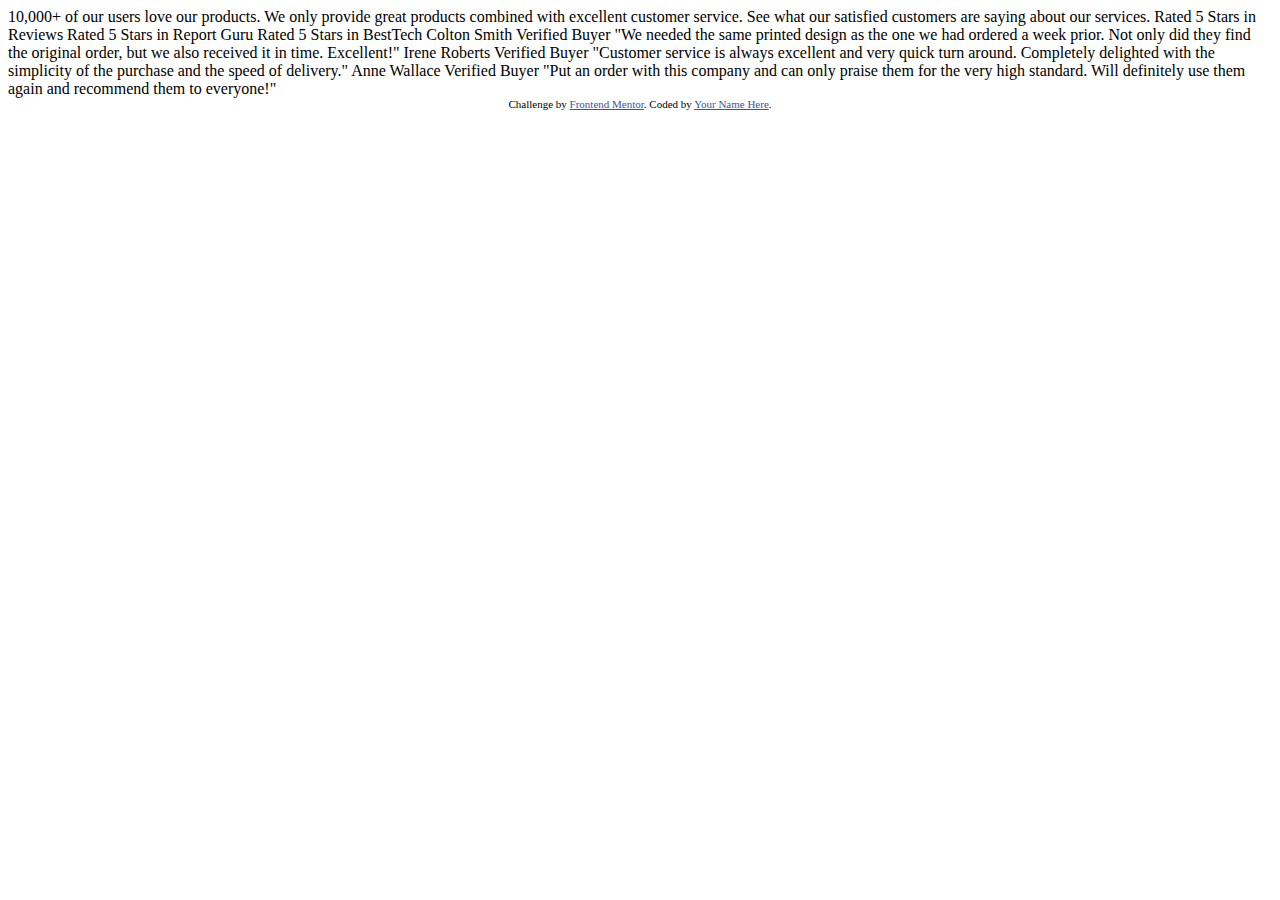
==== social-proof-section-master/index.html @ f541f534 "first commit" ====
<!DOCTYPE html>
<html lang="en">
  <head>
    <meta charset="UTF-8" />
    <meta name="viewport" content="width=device-width, initial-scale=1.0" />
    <!-- displays site properly based on user's device -->

    <link
      rel="icon"
      type="image/png"
      sizes="32x32"
      href="./images/favicon-32x32.png"
    />

    <title>Frontend Mentor | Social proof section</title>

    <!-- Feel free to remove these styles or customise in your own stylesheet 👍 -->
    <style>
      .attribution {
        font-size: 11px;
        text-align: center;
      }
      .attribution a {
        color: hsl(228, 45%, 44%);
      }
    </style>
  </head>
  <body>
    10,000+ of our users love our products.

    We only provide great products combined with excellent customer service.
    See what our satisfied customers are saying about our services.
    
    Rated 5 Stars in Reviews
    Rated 5 Stars in Report Guru
    Rated 5 Stars in BestTech
    
    Colton Smith 
    Verified Buyer
    "We needed the same printed design as the one we had ordered a week prior.
    Not only did they find the original order, but we also received it in time.
    Excellent!"
    
    Irene Roberts 
    Verified Buyer
    "Customer service is always excellent and very quick turn around. Completely
    delighted with the simplicity of the purchase and the speed of delivery."
    
    Anne Wallace 
    Verified Buyer
    "Put an order with this company and can only praise them for the very high
    standard. Will definitely use them again and recommend them to everyone!"

    <div class="attribution">
      Challenge by
      <a href="https://www.frontendmentor.io?ref=challenge" target="_blank"
        >Frontend Mentor</a
      >. Coded by <a href="#">Your Name Here</a>.
    </div>
  </body>
</html>
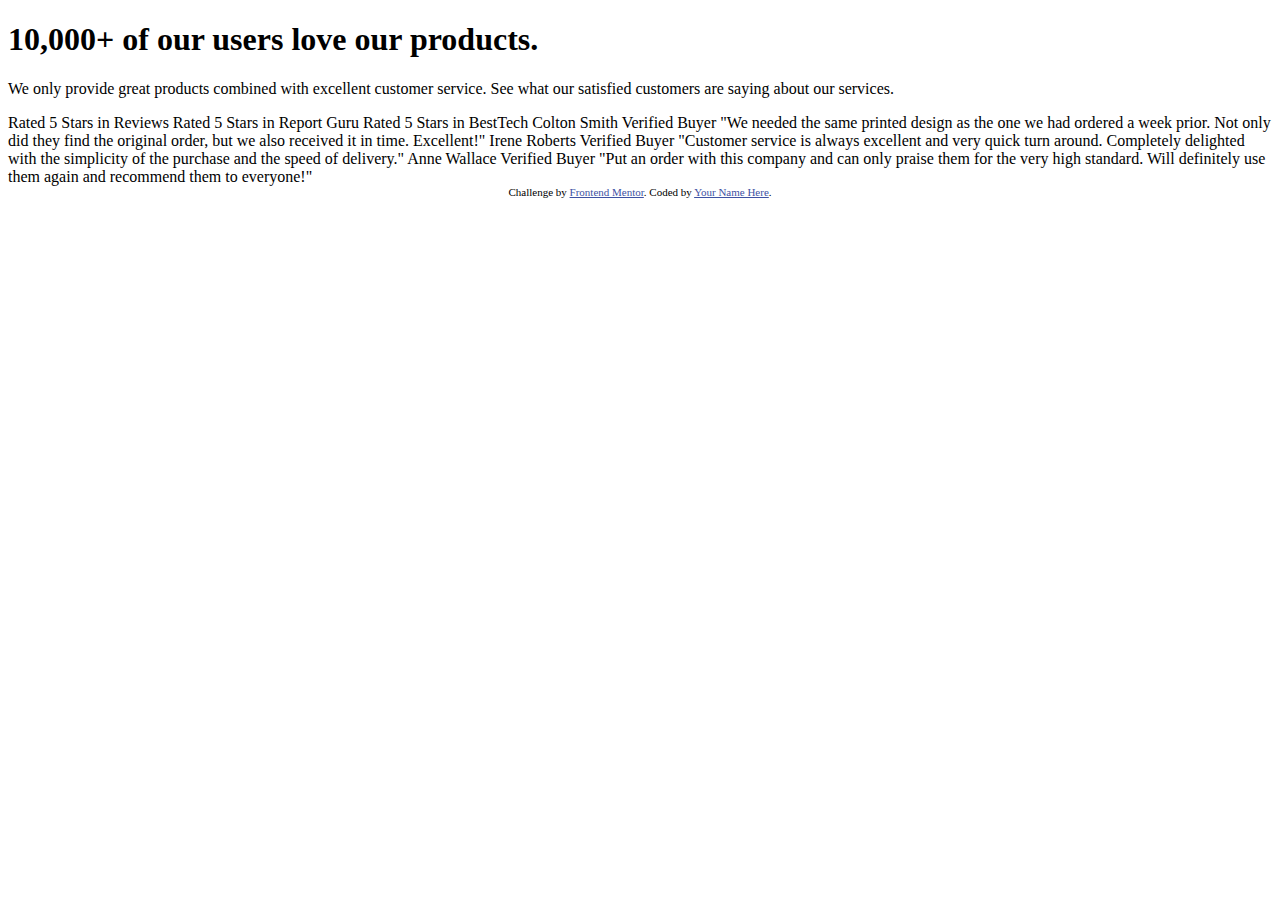
==== commit 74ac810f: "adding external style sheet" ====
--- a/social-proof-section-master/index.html
+++ b/social-proof-section-master/index.html
@@ -26,10 +26,13 @@
     </style>
   </head>
   <body>
-    10,000+ of our users love our products.
-
-    We only provide great products combined with excellent customer service.
-    See what our satisfied customers are saying about our services.
+    <sec class="container">
+      <h1>10,000+ of our users love our products.</h1>
+      <p>We only provide great products combined with excellent customer service.
+        See what our satisfied customers are saying about our services.</p>
+    </sec>
+    
+    
     
     Rated 5 Stars in Reviews
     Rated 5 Stars in Report Guru
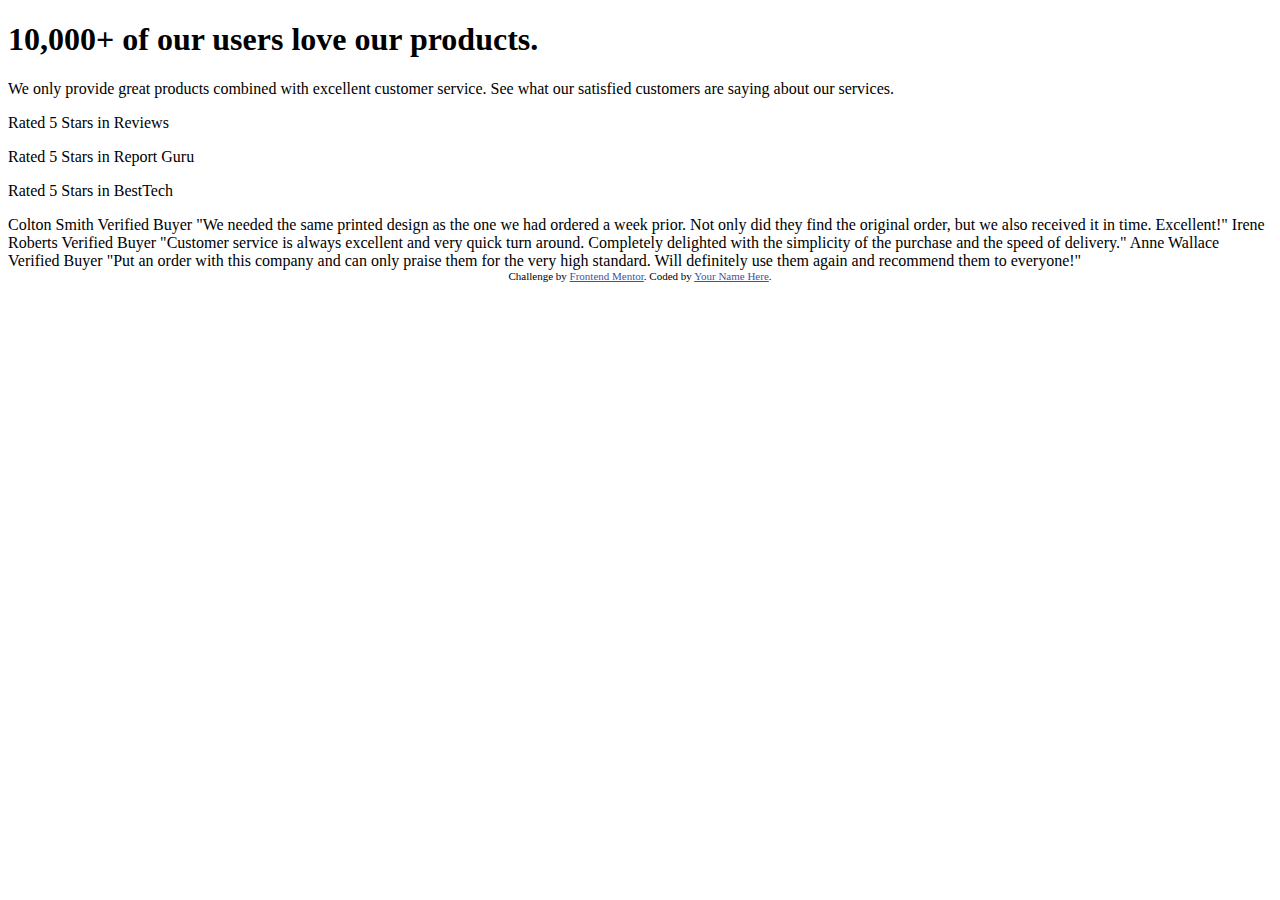
==== commit 50827ee9: "modified files" ====
--- a/social-proof-section-master/index.html
+++ b/social-proof-section-master/index.html
@@ -33,10 +33,10 @@
     </sec>
     
     
+    <p>Rated 5 Stars in Reviews</p>
+    <p>Rated 5 Stars in Report Guru</p>
+    <p>Rated 5 Stars in BestTech</p>
     
-    Rated 5 Stars in Reviews
-    Rated 5 Stars in Report Guru
-    Rated 5 Stars in BestTech
     
     Colton Smith 
     Verified Buyer
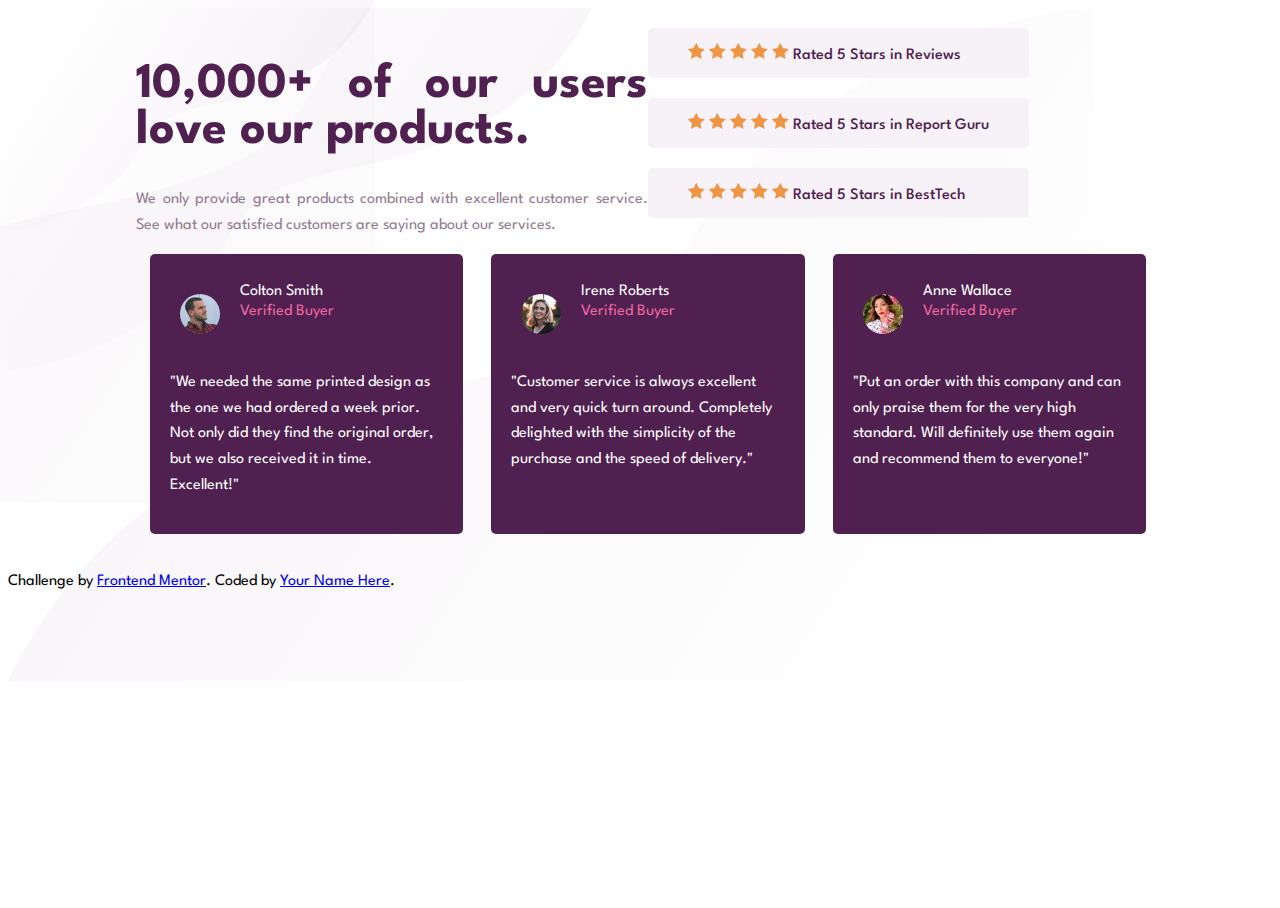
==== commit b442ba1e: "mobile first commit" ====
--- a/social-proof-section-master/index.html
+++ b/social-proof-section-master/index.html
@@ -3,56 +3,106 @@
   <head>
     <meta charset="UTF-8" />
     <meta name="viewport" content="width=device-width, initial-scale=1.0" />
-    <!-- displays site properly based on user's device -->
-
     <link
       rel="icon"
       type="image/png"
       sizes="32x32"
       href="./images/favicon-32x32.png"
     />
-
+    <link rel="stylesheet" href="style.css">
+    <link href="https://fonts.googleapis.com/css2?family=League+Spartan:wght@400;500;700&display=swap" rel="stylesheet">
     <title>Frontend Mentor | Social proof section</title>
-
-    <!-- Feel free to remove these styles or customise in your own stylesheet 👍 -->
-    <style>
-      .attribution {
-        font-size: 11px;
-        text-align: center;
-      }
-      .attribution a {
-        color: hsl(228, 45%, 44%);
-      }
-    </style>
   </head>
   <body>
-    <sec class="container">
-      <h1>10,000+ of our users love our products.</h1>
-      <p>We only provide great products combined with excellent customer service.
-        See what our satisfied customers are saying about our services.</p>
-    </sec>
+    <section class="container">
+      <section class="top-container">
+        <div class="intro-note">
+          <h1>10,000+ of our users love our products.</h1>
+          <p class="service-slogan">We only provide great products combined with excellent customer service.
+            See what our satisfied customers are saying about our services.</p>
+          </div>
+
+        <div class="short-reviews" class="star1">
+          <section class="star-review">
+            <div class="stars">
+            <svg width="17" height="16" xmlns="http://www.w3.org/2000/svg"><path d="M16.539 6.097a.297.297 0 00-.24-.202l-5.36-.779L8.542.26a.296.296 0 00-.53 0L5.613 5.117l-5.36.779a.297.297 0 00-.165.505l3.88 3.78-.917 5.34a.297.297 0 00.43.312l4.795-2.52 4.794 2.52a.296.296 0 00.43-.313l-.916-5.338L16.464 6.4c.08-.08.11-.197.075-.304z" fill="#EF9546" fill-rule="nonzero"/></svg>
+            <svg width="17" height="16" xmlns="http://www.w3.org/2000/svg"><path d="M16.539 6.097a.297.297 0 00-.24-.202l-5.36-.779L8.542.26a.296.296 0 00-.53 0L5.613 5.117l-5.36.779a.297.297 0 00-.165.505l3.88 3.78-.917 5.34a.297.297 0 00.43.312l4.795-2.52 4.794 2.52a.296.296 0 00.43-.313l-.916-5.338L16.464 6.4c.08-.08.11-.197.075-.304z" fill="#EF9546" fill-rule="nonzero"/></svg>
+            <svg width="17" height="16" xmlns="http://www.w3.org/2000/svg"><path d="M16.539 6.097a.297.297 0 00-.24-.202l-5.36-.779L8.542.26a.296.296 0 00-.53 0L5.613 5.117l-5.36.779a.297.297 0 00-.165.505l3.88 3.78-.917 5.34a.297.297 0 00.43.312l4.795-2.52 4.794 2.52a.296.296 0 00.43-.313l-.916-5.338L16.464 6.4c.08-.08.11-.197.075-.304z" fill="#EF9546" fill-rule="nonzero"/></svg>
+            <svg width="17" height="16" xmlns="http://www.w3.org/2000/svg"><path d="M16.539 6.097a.297.297 0 00-.24-.202l-5.36-.779L8.542.26a.296.296 0 00-.53 0L5.613 5.117l-5.36.779a.297.297 0 00-.165.505l3.88 3.78-.917 5.34a.297.297 0 00.43.312l4.795-2.52 4.794 2.52a.296.296 0 00.43-.313l-.916-5.338L16.464 6.4c.08-.08.11-.197.075-.304z" fill="#EF9546" fill-rule="nonzero"/></svg>
+            <svg width="17" height="16" xmlns="http://www.w3.org/2000/svg"><path d="M16.539 6.097a.297.297 0 00-.24-.202l-5.36-.779L8.542.26a.296.296 0 00-.53 0L5.613 5.117l-5.36.779a.297.297 0 00-.165.505l3.88 3.78-.917 5.34a.297.297 0 00.43.312l4.795-2.52 4.794 2.52a.296.296 0 00.43-.313l-.916-5.338L16.464 6.4c.08-.08.11-.197.075-.304z" fill="#EF9546" fill-rule="nonzero"/></svg>
+          </div>
+          <p class="star-review-item">
+          Rated 5 Stars in Reviews
+          </p>
+        </section>
+        <section class="star-review" class="star2">
+        <div class="stars">
+          <svg width="17" height="16" xmlns="http://www.w3.org/2000/svg"><path d="M16.539 6.097a.297.297 0 00-.24-.202l-5.36-.779L8.542.26a.296.296 0 00-.53 0L5.613 5.117l-5.36.779a.297.297 0 00-.165.505l3.88 3.78-.917 5.34a.297.297 0 00.43.312l4.795-2.52 4.794 2.52a.296.296 0 00.43-.313l-.916-5.338L16.464 6.4c.08-.08.11-.197.075-.304z" fill="#EF9546" fill-rule="nonzero"/></svg>
+          <svg width="17" height="16" xmlns="http://www.w3.org/2000/svg"><path d="M16.539 6.097a.297.297 0 00-.24-.202l-5.36-.779L8.542.26a.296.296 0 00-.53 0L5.613 5.117l-5.36.779a.297.297 0 00-.165.505l3.88 3.78-.917 5.34a.297.297 0 00.43.312l4.795-2.52 4.794 2.52a.296.296 0 00.43-.313l-.916-5.338L16.464 6.4c.08-.08.11-.197.075-.304z" fill="#EF9546" fill-rule="nonzero"/></svg>
+          <svg width="17" height="16" xmlns="http://www.w3.org/2000/svg"><path d="M16.539 6.097a.297.297 0 00-.24-.202l-5.36-.779L8.542.26a.296.296 0 00-.53 0L5.613 5.117l-5.36.779a.297.297 0 00-.165.505l3.88 3.78-.917 5.34a.297.297 0 00.43.312l4.795-2.52 4.794 2.52a.296.296 0 00.43-.313l-.916-5.338L16.464 6.4c.08-.08.11-.197.075-.304z" fill="#EF9546" fill-rule="nonzero"/></svg>
+          <svg width="17" height="16" xmlns="http://www.w3.org/2000/svg"><path d="M16.539 6.097a.297.297 0 00-.24-.202l-5.36-.779L8.542.26a.296.296 0 00-.53 0L5.613 5.117l-5.36.779a.297.297 0 00-.165.505l3.88 3.78-.917 5.34a.297.297 0 00.43.312l4.795-2.52 4.794 2.52a.296.296 0 00.43-.313l-.916-5.338L16.464 6.4c.08-.08.11-.197.075-.304z" fill="#EF9546" fill-rule="nonzero"/></svg>
+          <svg width="17" height="16" xmlns="http://www.w3.org/2000/svg"><path d="M16.539 6.097a.297.297 0 00-.24-.202l-5.36-.779L8.542.26a.296.296 0 00-.53 0L5.613 5.117l-5.36.779a.297.297 0 00-.165.505l3.88 3.78-.917 5.34a.297.297 0 00.43.312l4.795-2.52 4.794 2.52a.296.296 0 00.43-.313l-.916-5.338L16.464 6.4c.08-.08.11-.197.075-.304z" fill="#EF9546" fill-rule="nonzero"/></svg>
+        </div>
+        <p class="star-review-item">Rated 5 Stars in Report Guru</p>
+      </section>
+      <section class="star-review" class="star3">
+        <div class="stars">
+          <svg width="17" height="16" xmlns="http://www.w3.org/2000/svg"><path d="M16.539 6.097a.297.297 0 00-.24-.202l-5.36-.779L8.542.26a.296.296 0 00-.53 0L5.613 5.117l-5.36.779a.297.297 0 00-.165.505l3.88 3.78-.917 5.34a.297.297 0 00.43.312l4.795-2.52 4.794 2.52a.296.296 0 00.43-.313l-.916-5.338L16.464 6.4c.08-.08.11-.197.075-.304z" fill="#EF9546" fill-rule="nonzero"/></svg>
+          <svg width="17" height="16" xmlns="http://www.w3.org/2000/svg"><path d="M16.539 6.097a.297.297 0 00-.24-.202l-5.36-.779L8.542.26a.296.296 0 00-.53 0L5.613 5.117l-5.36.779a.297.297 0 00-.165.505l3.88 3.78-.917 5.34a.297.297 0 00.43.312l4.795-2.52 4.794 2.52a.296.296 0 00.43-.313l-.916-5.338L16.464 6.4c.08-.08.11-.197.075-.304z" fill="#EF9546" fill-rule="nonzero"/></svg>
+          <svg width="17" height="16" xmlns="http://www.w3.org/2000/svg"><path d="M16.539 6.097a.297.297 0 00-.24-.202l-5.36-.779L8.542.26a.296.296 0 00-.53 0L5.613 5.117l-5.36.779a.297.297 0 00-.165.505l3.88 3.78-.917 5.34a.297.297 0 00.43.312l4.795-2.52 4.794 2.52a.296.296 0 00.43-.313l-.916-5.338L16.464 6.4c.08-.08.11-.197.075-.304z" fill="#EF9546" fill-rule="nonzero"/></svg>
+          <svg width="17" height="16" xmlns="http://www.w3.org/2000/svg"><path d="M16.539 6.097a.297.297 0 00-.24-.202l-5.36-.779L8.542.26a.296.296 0 00-.53 0L5.613 5.117l-5.36.779a.297.297 0 00-.165.505l3.88 3.78-.917 5.34a.297.297 0 00.43.312l4.795-2.52 4.794 2.52a.296.296 0 00.43-.313l-.916-5.338L16.464 6.4c.08-.08.11-.197.075-.304z" fill="#EF9546" fill-rule="nonzero"/></svg>
+          <svg width="17" height="16" xmlns="http://www.w3.org/2000/svg"><path d="M16.539 6.097a.297.297 0 00-.24-.202l-5.36-.779L8.542.26a.296.296 0 00-.53 0L5.613 5.117l-5.36.779a.297.297 0 00-.165.505l3.88 3.78-.917 5.34a.297.297 0 00.43.312l4.795-2.52 4.794 2.52a.296.296 0 00.43-.313l-.916-5.338L16.464 6.4c.08-.08.11-.197.075-.304z" fill="#EF9546" fill-rule="nonzero"/></svg>
+        </div>
+        <p class="star-review-item">Rated 5 Stars in BestTech</p>
+       </section>
+      </div>
+      </section>
     
+      <section class="buyers-review">
+        <div class="text-review" class="One" >
+          <section class="identity">
+            <img src="images/image-colton.jpg" alt="">
+            <div class="name-buyer">
+              <p class="name">Colton Smith</p>
+              <p class="buyer">Verified Buyer</p>
+            </div>
+      </section>
+      <p class="review">
+        "We needed the same printed design as the one we had ordered a week prior.
+        Not only did they find the original order, but we also received it in time.
+        Excellent!"
+      </p>
+    </div>
     
-    <p>Rated 5 Stars in Reviews</p>
-    <p>Rated 5 Stars in Report Guru</p>
-    <p>Rated 5 Stars in BestTech</p>
-    
-    
-    Colton Smith 
-    Verified Buyer
-    "We needed the same printed design as the one we had ordered a week prior.
-    Not only did they find the original order, but we also received it in time.
-    Excellent!"
-    
-    Irene Roberts 
-    Verified Buyer
-    "Customer service is always excellent and very quick turn around. Completely
-    delighted with the simplicity of the purchase and the speed of delivery."
-    
-    Anne Wallace 
-    Verified Buyer
-    "Put an order with this company and can only praise them for the very high
-    standard. Will definitely use them again and recommend them to everyone!"
+    <div class="text-review" class="Two" >
+      <section class="identity">
+        <img src="images/image-irene.jpg" alt="">
+        <div class="name-buyer">
+          <p class="name">Irene Roberts</p>
+          <p class="buyer">Verified Buyer</p>
+        </div>
+      </section>
+      <p class="review">
+        "Customer service is always excellent and very quick turn around. Completely
+        delighted with the simplicity of the purchase and the speed of delivery."
+      </p>
+    </div>
+     
+    <div class="text-review" class="Three" >
+      <secion class="identity">
+        <img src="images/image-anne.jpg" alt="">
+        <div class="name-buyer">
+          <p class="name"> Anne Wallace</p>
+          <p class="buyer"> Verified Buyer</p>
+        </div>
+      </secion>
+      <p class="review"> 
+        "Put an order with this company and can only praise them for the very high
+        standard. Will definitely use them again and recommend them to everyone!"
+      </p>
+    </div>
+      </section>
+    </section>
 
     <div class="attribution">
       Challenge by
--- a/social-proof-section-master/style.css
+++ b/social-proof-section-master/style.css
@@ -0,0 +1,152 @@
+:root{
+    --dark-magenta:hsl(300, 43%, 22%);
+    --soft-pick:hsl(333, 80%, 67%);
+    --dark-greyish-magenta:hsl(303, 10%, 53%);
+    --light-greyish-magenta:hsl(300, 24%, 96%);
+    --white: hsl(0, 0%, 100%);
+    --font-size: 15px;
+}
+
+html, body{
+    background-image: url(images/bg-pattern-top-mobile.svg), url(images/bg-pattern-bottom-mobile.svg);
+    background-repeat: no-repeat;
+    height: 100%;
+    width: 100%;
+    font-family: 'League Spartan', sans-serif;
+}
+
+.container{
+    width: 80%;
+    margin: 0 auto;
+    padding: 20px;
+}
+
+h1{
+    text-align: center;
+    color: hsl(300, 43%, 22%);
+    font-weight: 700;
+}
+
+.service-slogan{
+    text-align: center;
+    line-height: 1.6;
+    
+}
+
+.star-review{
+    width: 90%;
+    background-color: var(--light-greyish-magenta);
+    text-align: center;
+    border-radius: 5px;
+    padding: 5px;
+    margin:0 auto 20px auto;
+    
+}
+
+.identity{
+    display: flex;
+}
+
+img{
+    border-radius: 50%;
+    transform: scale(0.5);
+    margin-right: 0px;
+    margin-left: -10px;
+ 
+}
+
+.name-group{
+align-self: flex-start;
+}
+
+.stars{
+    margin-top: 10px;
+}
+
+.star-review-item{
+    color: var(--dark-magenta);
+    font-weight: 500;
+}
+
+.text-review{
+    width: 80%;
+    background-color:var(--dark-magenta);
+    padding: 20px;
+    margin:0 auto 20px auto;
+    border-radius: 5px;
+}
+
+.name{
+    color: var(--white);
+    margin-top: 10px;
+    margin-bottom: 5px;
+}
+
+.buyer{
+    margin: 0px;
+    color: var(--soft-pick);
+}
+
+.review{
+    color: var(--white);
+    line-height: 1.6;
+}
+
+
+@media (min-width:780px){
+
+    body{
+        background-image: url(images/bg-pattern-top-desktop.svg), url(images/bg-pattern-bottom-desktop.svg);
+        background-repeat: no-repeat;
+    }
+
+    .top-container{
+        display:flex;
+    }
+
+    .intro-note{
+        text-align: justify;
+        width: 50%;
+    }
+
+    h1{
+        text-align: justify;
+        color: var(--dark-magenta);
+        font-weight: 700;
+        font-size: 50px;
+        /* width: 70%; */
+    }
+    
+    .service-slogan{
+        text-align: justify;
+        color: var(--dark-greyish-magenta);
+        line-height: 1.6;
+        
+    }
+
+    .star-review{
+
+        background-color: var(--light-greyish-magenta);
+        text-align: justify;
+        border-radius: 5px;
+        padding: 15px 40px;
+        margin:0 auto 20px auto;
+        width: auto;
+    }
+
+    .stars{
+    display: inline;
+    }
+
+    .star2{
+        margin-left: 20px;
+    }
+
+    .star-review-item{
+        display: inline;
+    }
+    .buyers-review{
+        display: grid;
+        grid-template-columns: repeat(3, 1fr);
+    }
+}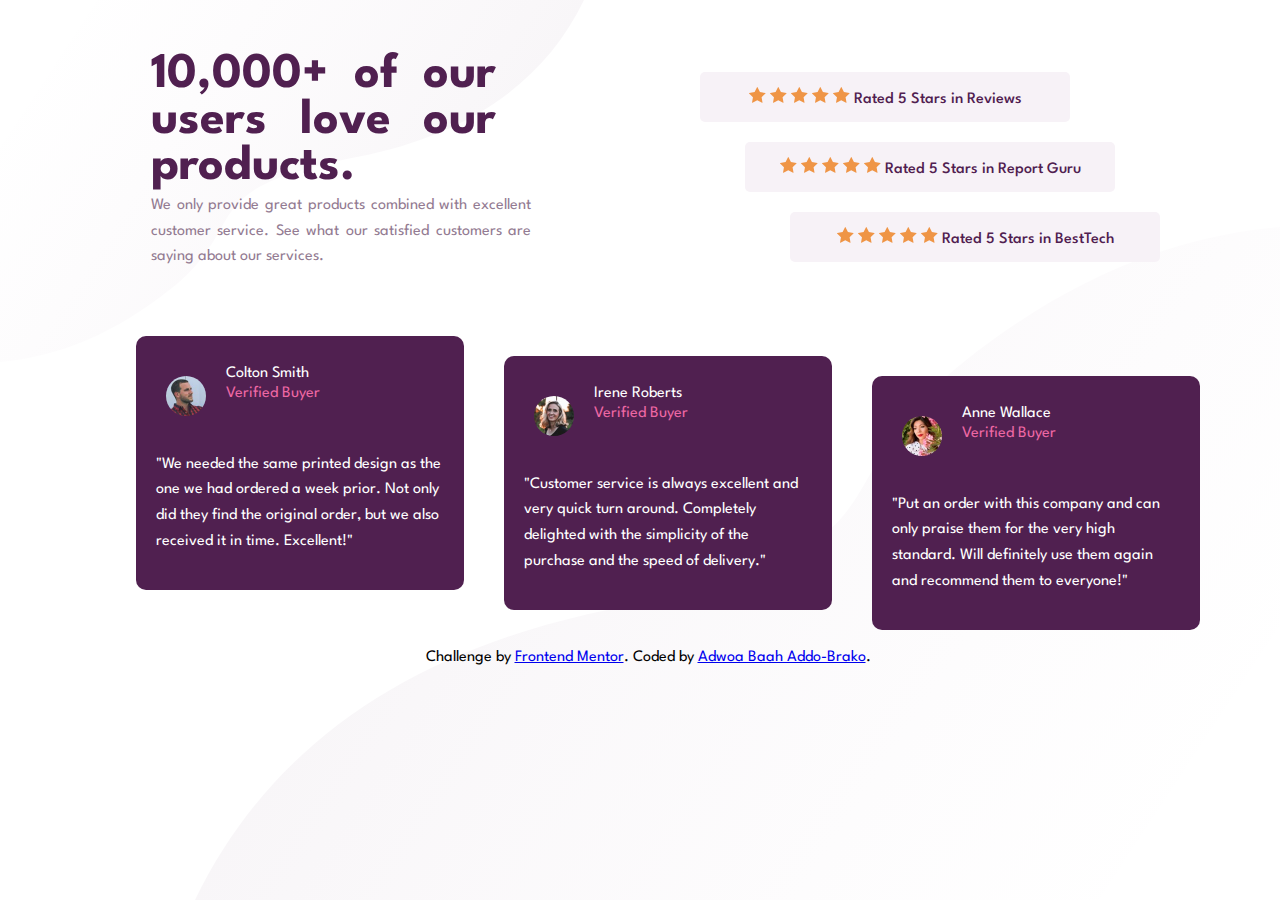
==== commit 9cdf59c7: "commit for initial work done" ====
--- a/social-proof-section-master/index.html
+++ b/social-proof-section-master/index.html
@@ -22,8 +22,8 @@
             See what our satisfied customers are saying about our services.</p>
           </div>
 
-        <div class="short-reviews" class="star1">
-          <section class="star-review">
+        <div class="short-reviews">
+          <section class="star-review  star1">
             <div class="stars">
             <svg width="17" height="16" xmlns="http://www.w3.org/2000/svg"><path d="M16.539 6.097a.297.297 0 00-.24-.202l-5.36-.779L8.542.26a.296.296 0 00-.53 0L5.613 5.117l-5.36.779a.297.297 0 00-.165.505l3.88 3.78-.917 5.34a.297.297 0 00.43.312l4.795-2.52 4.794 2.52a.296.296 0 00.43-.313l-.916-5.338L16.464 6.4c.08-.08.11-.197.075-.304z" fill="#EF9546" fill-rule="nonzero"/></svg>
             <svg width="17" height="16" xmlns="http://www.w3.org/2000/svg"><path d="M16.539 6.097a.297.297 0 00-.24-.202l-5.36-.779L8.542.26a.296.296 0 00-.53 0L5.613 5.117l-5.36.779a.297.297 0 00-.165.505l3.88 3.78-.917 5.34a.297.297 0 00.43.312l4.795-2.52 4.794 2.52a.296.296 0 00.43-.313l-.916-5.338L16.464 6.4c.08-.08.11-.197.075-.304z" fill="#EF9546" fill-rule="nonzero"/></svg>
@@ -35,7 +35,7 @@
           Rated 5 Stars in Reviews
           </p>
         </section>
-        <section class="star-review" class="star2">
+        <section class="star-review star2">
         <div class="stars">
           <svg width="17" height="16" xmlns="http://www.w3.org/2000/svg"><path d="M16.539 6.097a.297.297 0 00-.24-.202l-5.36-.779L8.542.26a.296.296 0 00-.53 0L5.613 5.117l-5.36.779a.297.297 0 00-.165.505l3.88 3.78-.917 5.34a.297.297 0 00.43.312l4.795-2.52 4.794 2.52a.296.296 0 00.43-.313l-.916-5.338L16.464 6.4c.08-.08.11-.197.075-.304z" fill="#EF9546" fill-rule="nonzero"/></svg>
           <svg width="17" height="16" xmlns="http://www.w3.org/2000/svg"><path d="M16.539 6.097a.297.297 0 00-.24-.202l-5.36-.779L8.542.26a.296.296 0 00-.53 0L5.613 5.117l-5.36.779a.297.297 0 00-.165.505l3.88 3.78-.917 5.34a.297.297 0 00.43.312l4.795-2.52 4.794 2.52a.296.296 0 00.43-.313l-.916-5.338L16.464 6.4c.08-.08.11-.197.075-.304z" fill="#EF9546" fill-rule="nonzero"/></svg>
@@ -45,7 +45,7 @@
         </div>
         <p class="star-review-item">Rated 5 Stars in Report Guru</p>
       </section>
-      <section class="star-review" class="star3">
+      <section class="star-review star3">
         <div class="stars">
           <svg width="17" height="16" xmlns="http://www.w3.org/2000/svg"><path d="M16.539 6.097a.297.297 0 00-.24-.202l-5.36-.779L8.542.26a.296.296 0 00-.53 0L5.613 5.117l-5.36.779a.297.297 0 00-.165.505l3.88 3.78-.917 5.34a.297.297 0 00.43.312l4.795-2.52 4.794 2.52a.296.296 0 00.43-.313l-.916-5.338L16.464 6.4c.08-.08.11-.197.075-.304z" fill="#EF9546" fill-rule="nonzero"/></svg>
           <svg width="17" height="16" xmlns="http://www.w3.org/2000/svg"><path d="M16.539 6.097a.297.297 0 00-.24-.202l-5.36-.779L8.542.26a.296.296 0 00-.53 0L5.613 5.117l-5.36.779a.297.297 0 00-.165.505l3.88 3.78-.917 5.34a.297.297 0 00.43.312l4.795-2.52 4.794 2.52a.296.296 0 00.43-.313l-.916-5.338L16.464 6.4c.08-.08.11-.197.075-.304z" fill="#EF9546" fill-rule="nonzero"/></svg>
@@ -59,7 +59,7 @@
       </section>
     
       <section class="buyers-review">
-        <div class="text-review" class="One" >
+        <div class="text-review One" >
           <section class="identity">
             <img src="images/image-colton.jpg" alt="">
             <div class="name-buyer">
@@ -74,7 +74,7 @@
       </p>
     </div>
     
-    <div class="text-review" class="Two" >
+    <div class="text-review Two" >
       <section class="identity">
         <img src="images/image-irene.jpg" alt="">
         <div class="name-buyer">
@@ -88,7 +88,7 @@
       </p>
     </div>
      
-    <div class="text-review" class="Three" >
+    <div class="text-review Three">
       <secion class="identity">
         <img src="images/image-anne.jpg" alt="">
         <div class="name-buyer">
@@ -108,7 +108,7 @@
       Challenge by
       <a href="https://www.frontendmentor.io?ref=challenge" target="_blank"
         >Frontend Mentor</a
-      >. Coded by <a href="#">Your Name Here</a>.
+      >. Coded by <a href="https://www.linkedin.com/in/adwoaaddobrako" target="_blank">Adwoa Baah Addo-Brako</a>.
     </div>
   </body>
 </html>
--- a/social-proof-section-master/style.css
+++ b/social-proof-section-master/style.css
@@ -7,12 +7,16 @@
     --font-size: 15px;
 }
 
+::-webkit-scrollbar{
+    display: none;
+}
+
 html, body{
-    background-image: url(images/bg-pattern-top-mobile.svg), url(images/bg-pattern-bottom-mobile.svg);
-    background-repeat: no-repeat;
     height: 100%;
     width: 100%;
     font-family: 'League Spartan', sans-serif;
+    background-position: left top, bottom right;
+    background-repeat: no-repeat;
 }
 
 .container{
@@ -92,21 +96,42 @@
     line-height: 1.6;
 }
 
-
-@media (min-width:780px){
+.attribution{
+    display: block;
+    margin: 30px;
+    text-align: center;
+}
+
+@media (max-width:780px) {
+    
+    body{
+        background-image: url(images/bg-pattern-top-mobile.svg), url(images/bg-pattern-bottom-mobile.svg);
+    }
+    
+}
+
+
+@media (min-width:781px){
 
     body{
         background-image: url(images/bg-pattern-top-desktop.svg), url(images/bg-pattern-bottom-desktop.svg);
-        background-repeat: no-repeat;
+    }
+
+    .container{
+        padding: 10px;
     }
 
     .top-container{
         display:flex;
+        flex-direction: row;
+        justify-content: space-between;
+        column-gap: 10px;
     }
 
     .intro-note{
         text-align: justify;
-        width: 50%;
+        padding-left: 15px;
+        margin-bottom: 50px;
     }
 
     h1{
@@ -114,39 +139,73 @@
         color: var(--dark-magenta);
         font-weight: 700;
         font-size: 50px;
-        /* width: 70%; */
+        width: 345px;
     }
     
     .service-slogan{
         text-align: justify;
         color: var(--dark-greyish-magenta);
         line-height: 1.6;
-        
+        margin-top: -30px;
+        width: 380px;
+    }
+
+    .short-reviews{
+        display: flex;
+        flex-direction: column;
+        justify-content: center;
+        align-items: flex-start;
     }
 
     .star-review{
-
         background-color: var(--light-greyish-magenta);
-        text-align: justify;
+        /* text-align: justify; */
         border-radius: 5px;
-        padding: 15px 40px;
-        margin:0 auto 20px auto;
-        width: auto;
+        padding: 15px 10px;
+        /* margin:0 auto 20px auto; */
+        width: 350px;
     }
 
     .stars{
     display: inline;
     }
 
+    .star1{
+        margin-left: 0px;
+    }
     .star2{
-        margin-left: 20px;
+        margin-left: 45px;
+    }
+    .star3{
+        margin-left: 90px;
     }
 
     .star-review-item{
         display: inline;
     }
+
     .buyers-review{
         display: grid;
         grid-template-columns: repeat(3, 1fr);
-    }
-}+        column-gap: 80px;
+    }
+
+    .text-review{
+        width: 100%;
+        background-color:var(--dark-magenta);
+        padding: 20px;
+        border-radius: 10px;
+    }
+
+    
+    .Two{
+        position: relative;
+        top: 20px;
+    }
+
+    .Three{
+        position: relative;
+        top: 40px;
+    }
+}
+    